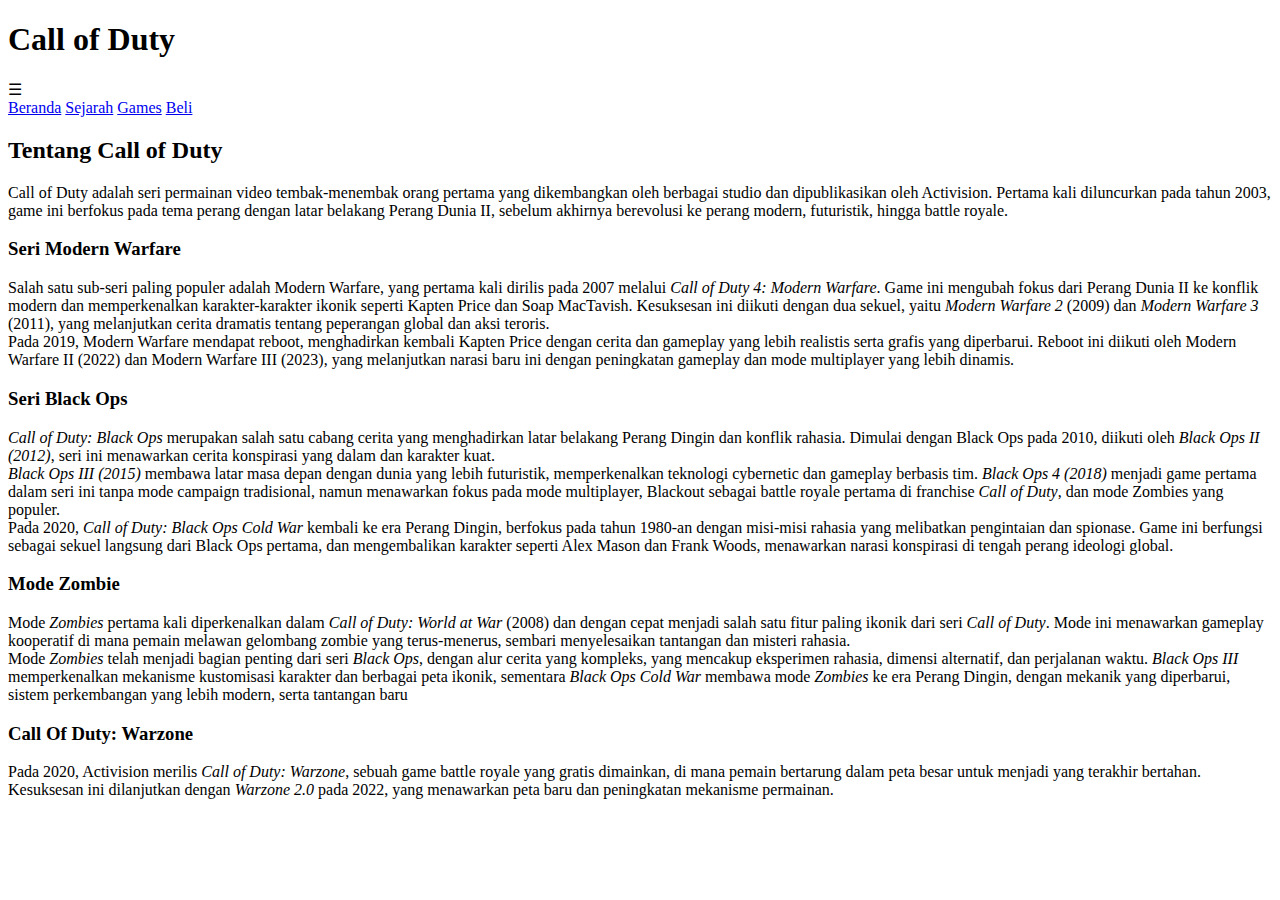
==== index.html @ de82a3ab "Add files via upload" ====
<!DOCTYPE html>
<html lang="id">
<head>
    <title>Seri Call of Duty</title>
    <link rel="stylesheet" href="css/styles.css">
    <link href="https://fonts.googleapis.com/css2?family=Bebas+Neue&display=swap" rel="stylesheet">
</head>
<body>
    <!-- Header -->
    <header>
        <h1>Call of Duty</h1>
        <div class="navbar" id="navbar">
            <span class="icon" onclick="toggleMenu()">&#9776;</span> <!-- Ikon hamburger -->
            <div class="menu">
                <a href="index.html">Beranda</a>
                <a href="sejarah.html">Sejarah</a>
                <a href="game.html">Games</a>
                <a href="beli.html">Beli</a>
            </div>
        </div>
    </header>

    <!-- Konten Utama -->
    <section class="content">
        <article>
            <h2>Tentang Call of Duty</h2>
            <p>Call of Duty adalah seri permainan video tembak-menembak orang pertama yang dikembangkan oleh berbagai studio dan dipublikasikan oleh Activision. Pertama kali diluncurkan pada tahun 2003, game ini berfokus pada tema perang dengan latar belakang Perang Dunia II, sebelum akhirnya berevolusi ke perang modern, futuristik, hingga battle royale.</p>
            
            <h3>Seri Modern Warfare</h3>
            <p>Salah satu sub-seri paling populer adalah Modern Warfare, yang pertama kali dirilis pada 2007 melalui <em>Call of Duty 4: Modern Warfare</em>. Game ini mengubah fokus dari Perang Dunia II ke konflik modern dan memperkenalkan karakter-karakter ikonik seperti Kapten Price dan Soap MacTavish. Kesuksesan ini diikuti dengan dua sekuel, yaitu <em>Modern Warfare 2</em> (2009) dan <em>Modern Warfare 3</em> (2011), yang melanjutkan cerita dramatis tentang peperangan global dan aksi teroris.<br>
            Pada 2019, Modern Warfare mendapat reboot, menghadirkan kembali Kapten Price dengan cerita dan gameplay yang lebih realistis serta grafis yang diperbarui. Reboot ini diikuti oleh Modern Warfare II (2022) dan Modern Warfare III (2023), yang melanjutkan narasi baru ini dengan peningkatan gameplay dan mode multiplayer yang lebih dinamis.</p>
            
            <h3>Seri Black Ops</h3>
            <p><em>Call of Duty: Black Ops</em> merupakan salah satu cabang cerita yang menghadirkan latar belakang Perang Dingin dan konflik rahasia. Dimulai dengan Black Ops pada 2010, diikuti oleh <em>Black Ops II (2012)</em>, seri ini menawarkan cerita konspirasi yang dalam dan karakter kuat.<br>
            <em>Black Ops III (2015)</em> membawa latar masa depan dengan dunia yang lebih futuristik, memperkenalkan teknologi cybernetic dan gameplay berbasis tim. <em>Black Ops 4 (2018)</em> menjadi game pertama dalam seri ini tanpa mode campaign tradisional, namun menawarkan fokus pada mode multiplayer, Blackout sebagai battle royale pertama di franchise <em>Call of Duty</em>, dan mode Zombies yang populer.<br>
            Pada 2020, <em>Call of Duty: Black Ops Cold War</em> kembali ke era Perang Dingin, berfokus pada tahun 1980-an dengan misi-misi rahasia yang melibatkan pengintaian dan spionase. Game ini berfungsi sebagai sekuel langsung dari Black Ops pertama, dan mengembalikan karakter seperti Alex Mason dan Frank Woods, menawarkan narasi konspirasi di tengah perang ideologi global.</p>
            
            <h3>Mode Zombie</h3>
            <p>Mode <em>Zombies</em> pertama kali diperkenalkan dalam <em>Call of Duty: World at War</em> (2008) dan dengan cepat menjadi salah satu fitur paling ikonik dari seri <em>Call of Duty</em>. Mode ini menawarkan gameplay kooperatif di mana pemain melawan gelombang zombie yang terus-menerus, sembari menyelesaikan tantangan dan misteri rahasia.<br>
            Mode <em>Zombies</em> telah menjadi bagian penting dari seri <em>Black Ops</em>, dengan alur cerita yang kompleks, yang mencakup eksperimen rahasia, dimensi alternatif, dan perjalanan waktu. <em>Black Ops III</em> memperkenalkan mekanisme kustomisasi karakter dan berbagai peta ikonik, sementara <em>Black Ops Cold War</em> membawa mode <em>Zombies</em> ke era Perang Dingin, dengan mekanik yang diperbarui, sistem perkembangan yang lebih modern, serta tantangan baru</p>
            
            <h3>Call Of Duty: Warzone</h3>
            <p>Pada 2020, Activision merilis <em>Call of Duty: Warzone</em>, sebuah game battle royale yang gratis dimainkan, di mana pemain bertarung dalam peta besar untuk menjadi yang terakhir bertahan. Kesuksesan ini dilanjutkan dengan <em>Warzone 2.0</em> pada 2022, yang menawarkan peta baru dan peningkatan mekanisme permainan.</p>
        </article>
    </section>

    <!-- JavaScript untuk Toggle Menu -->
    <script>
        function toggleMenu() {
    var navbar = document.getElementById("navbar");
    navbar.classList.toggle("responsive");
}
    </script>
</body>
</html>
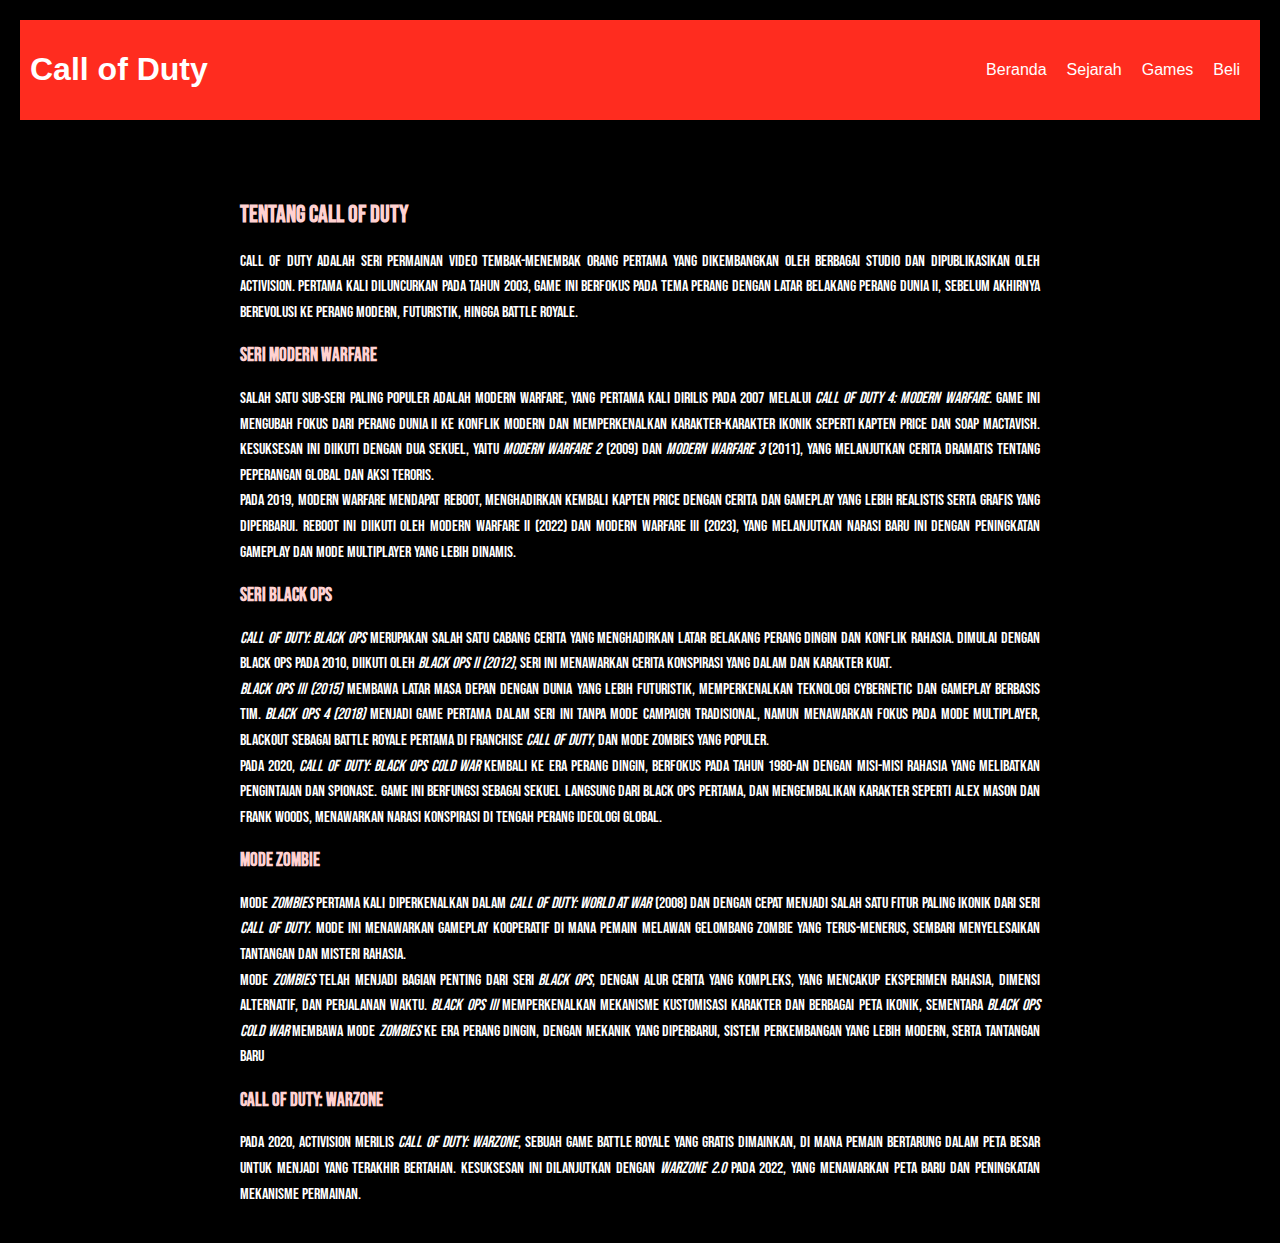
==== commit 3a9da4e9: "Update index.html" ====
--- a/index.html
+++ b/index.html
@@ -2,7 +2,7 @@
 <html lang="id">
 <head>
     <title>Seri Call of Duty</title>
-    <link rel="stylesheet" href="css/styles.css">
+    <link rel="stylesheet" href="styles.css">
     <link href="https://fonts.googleapis.com/css2?family=Bebas+Neue&display=swap" rel="stylesheet">
 </head>
 <body>
--- a/styles.css
+++ b/styles.css
@@ -0,0 +1,205 @@
+/* Body */
+body {
+    background-color: #000000;
+    font-family: 'Bebas Neue', sans-serif;
+    color: white;
+    margin: 0;
+    padding: 20px;
+}
+
+@font-face {
+    font-family: 'Call Of Ops Duty 2';
+    src: url('tugas koding bebas/font/call-of-ops-duty-ii.otf') format('opentype'); /* Pastikan path menuju font benar */
+}
+
+/* Mengatur overflow header */
+header {
+    display: flex;
+    justify-content: space-between; /* Ini mengatur header agar rata */
+    align-items: center;
+    padding: 10px;
+    background-color: #FF2C1F;
+    font-family: 'Call Of Ops Duty 2', sans-serif;
+    color: white;
+    z-index: 1; /* Tambahan untuk memastikan header tetap di atas */
+    position: relative;
+}
+
+/* Content Section */
+.content {
+    margin: 80px auto 0;
+    max-width: 800px;
+    text-align: justify;
+}
+
+/* Navbar di layar kecil */
+.navbar .menu {
+    display: none; /* Awalnya disembunyikan */
+}
+
+.navbar.responsive .menu {
+    display: block;
+    position: absolute;
+    top: 100px;
+    left: 0;
+    width: 100%;
+    background-color: #333;
+    text-align: center;
+}
+
+/* Tambahkan margin-top di konten jika menu terbuka */
+.navbar.responsive + .content {
+    margin-top: 150px; /* Sesuaikan dengan tinggi navbar */
+}
+
+.navbar .menu a {
+    display: block;
+    padding: 10px;
+    color: white;
+    text-decoration: none;
+}
+
+/* Mengatur ikon hamburger */
+.icon {
+    font-size: 30px;
+    cursor: pointer;
+}
+
+/* Style untuk layar lebih besar */
+@media (min-width: 768px) {
+    .navbar .menu {
+        display: flex;
+        justify-content: space-around;
+        width: auto;
+        position: static;
+    }
+
+    .icon {
+        display: none; /* Sembunyikan hamburger di layar besar */
+    }
+}
+
+/* Headings */
+h1 {
+    color: white;
+}
+
+h2 {
+    margin-top: 0;
+}
+
+h2, h3 {
+    color: #ffd1d1;
+}
+
+/* Paragraph */
+p {
+    line-height: 1.6;
+}
+
+/* Table */
+.tabel {
+    border-spacing: 4px;
+    justify-content: center;
+    width: 80%;
+    max-width: 1200px;
+    margin: 0 auto;
+}
+
+.tabel-header {
+    background-color: #FF2C1F;
+}
+
+.tabel-header th {
+    padding: 10px;
+    text-align: center;
+    font-size: 18px;
+}
+
+.tabel-konten {
+    background-color: #696969;
+}
+
+.tabel-genap {
+    background-color: #696969;
+}
+
+.tabel-konten td {
+    padding: 10px;
+    font-size: 16px;
+    color: white;
+}
+
+td>img {
+    width: 100px;
+}
+
+/* Hover Effect for Table Rows */
+.tabel-konten:hover {
+    background-color: #F27A0D;
+}
+
+/* Container */
+.container {
+    display: flex;
+    justify-content: center;
+    flex-wrap: wrap;
+    padding: 20px;
+}
+
+/* Game Container */
+.game-container {
+    width: 300px; 
+    margin: 20px;
+    background-color: #333; 
+    padding: 10px;
+    display: flex;
+    justify-content: center;
+    align-items: center;
+    border-radius: 10px;
+    box-shadow: 0 4px 8px rgba(0, 0, 0, 0.2);
+}
+
+/* Game Image */
+.game-image {
+    width: 100px;
+    height: auto;
+    margin-right: 20px;
+    border-radius: 5px;
+}
+
+/* Game Info */
+.game-info {
+    color: white;
+}
+
+/* Buttons */
+.buy-button, .play-button {
+    display: inline-block;
+    padding: 10px 20px;
+    color: white;
+    text-decoration: none;
+    font-size: 16px;
+    border-radius: 5px;
+    margin-top: 10px;
+}
+
+/* Buy Button */
+.buy-button {
+    background-color: #FF2C1F;
+}
+
+.buy-button:hover {
+    background-color: #F27A0D;
+    cursor: pointer;
+}
+
+/* Play Button */
+.play-button {
+    background-color: #0096FF;
+}
+
+.play-button:hover {
+    background-color: #1B75BB;
+    cursor: pointer;
+}
